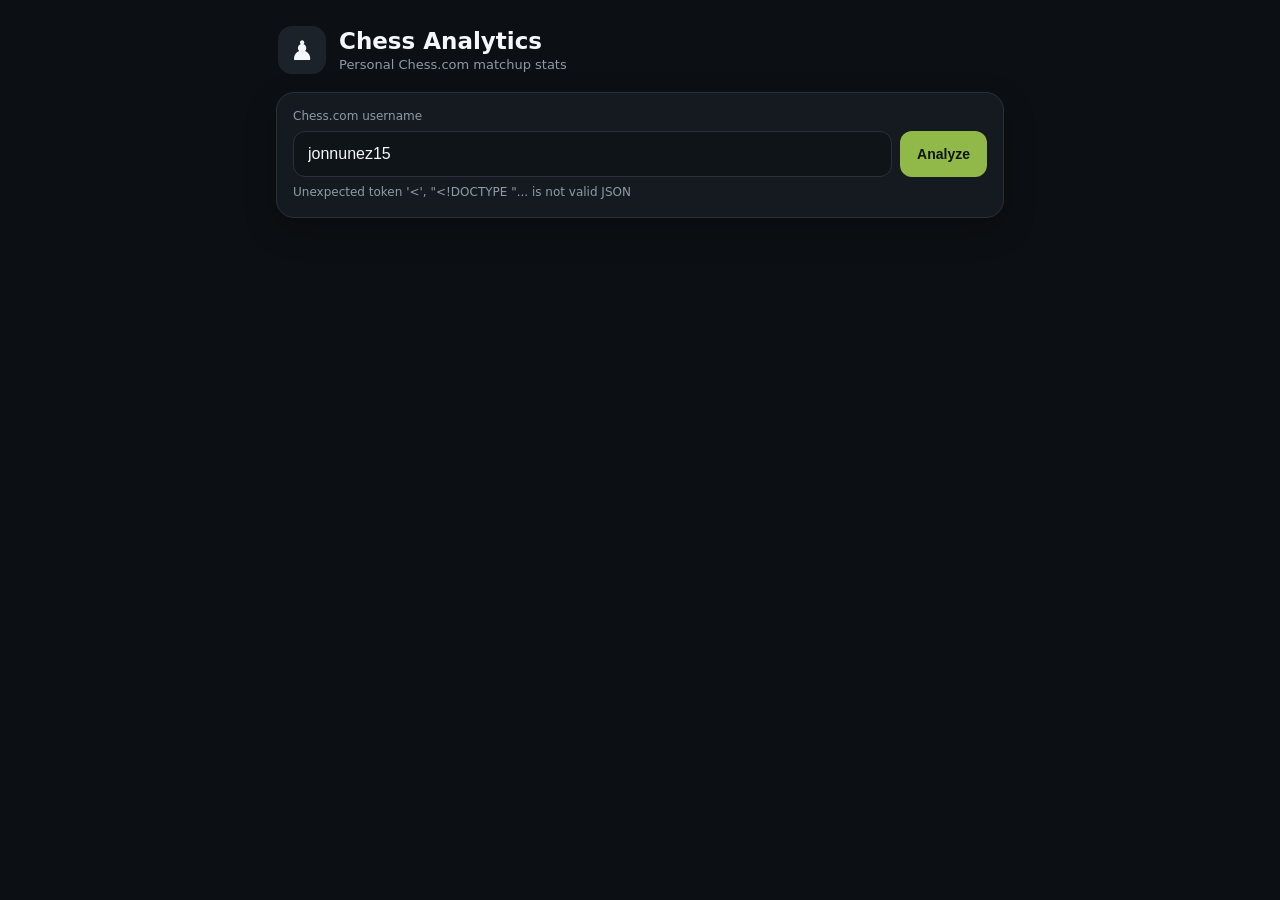
==== templates/index.html @ 935e6fcc "lowercase files names" ====
<!doctype html>
<html lang="en">
<head>
  <meta charset="utf-8" />
  <meta name="viewport" content="width=device-width, initial-scale=1, viewport-fit=cover" />
  <meta name="theme-color" content="#101318" />
  <title>Chess Analytics</title>
  <link rel="manifest" href="/manifest.webmanifest" />
  <link rel="stylesheet" href="/static/style.css" />
  <link rel="apple-touch-icon" href="/static/icons/icon.svg" />
</head>
<body>
  <main class="shell">
    <header>
      <div class="brand">♟️</div>
      <div>
        <h1>Chess Analytics</h1>
        <p>Personal Chess.com matchup stats</p>
      </div>
    </header>

    <section class="search-card">
      <label for="username">Chess.com username</label>
      <div class="search-row">
        <input id="username" value="jonnunez15" autocomplete="off" />
        <button id="loadBtn">Analyze</button>
      </div>
      <div id="status" class="status"></div>
    </section>

    <section id="content" class="hidden">
      <div class="metrics" id="metrics"></div>

      <div class="section-title">
        <div><span>TOP 10</span><h2>Most-played opponents</h2></div>
      </div>
      <div id="opponents" class="opponent-list"></div>

      <div class="section-title"><div><span>EXPLORE</span><h2>Head-to-head</h2></div></div>
      <section class="h2h-card">
        <select id="oppSelect"></select>
        <div id="h2hStats" class="h2h-stats"></div>
        <div id="timeControls" class="chips"></div>
      </section>
    </section>
  </main>

  <script src="/static/app.js"></script>
  <script>if ('serviceWorker' in navigator) navigator.serviceWorker.register('/service-worker.js');</script>
</body>
</html>
---- static/style.css ----
:root { color-scheme: dark; --bg:#0c0f13; --card:#151a20; --card2:#1b222a; --text:#f4f7fb; --muted:#8f9aa6; --line:#28313b; --accent:#90b94a; }
*{box-sizing:border-box} body{margin:0;background:var(--bg);color:var(--text);font-family:Inter,ui-sans-serif,system-ui,-apple-system,BlinkMacSystemFont,"Segoe UI",sans-serif}
.shell{max-width:760px;margin:0 auto;padding:calc(18px + env(safe-area-inset-top)) 16px calc(30px + env(safe-area-inset-bottom))}
header{display:flex;align-items:center;gap:13px;padding:8px 2px 18px}.brand{width:48px;height:48px;border-radius:14px;background:var(--card2);display:grid;place-items:center;font-size:27px}h1{font-size:23px;margin:0}header p{margin:3px 0 0;color:var(--muted);font-size:13px}
.search-card,.h2h-card{background:var(--card);border:1px solid var(--line);border-radius:18px;padding:16px;box-shadow:0 12px 34px rgba(0,0,0,.18)}label{font-size:12px;color:var(--muted);display:block;margin-bottom:8px}.search-row{display:flex;gap:8px}input,select{width:100%;border:1px solid var(--line);background:#0f1419;color:var(--text);border-radius:12px;padding:13px 14px;font-size:16px;outline:none}button{border:0;background:var(--accent);color:#10140b;font-weight:800;border-radius:12px;padding:0 17px;font-size:14px}.status{font-size:12px;color:var(--muted);min-height:16px;margin-top:8px}.hidden{display:none}
.metrics{display:grid;grid-template-columns:repeat(2,1fr);gap:9px;margin:16px 0}.metric{background:var(--card);border:1px solid var(--line);border-radius:15px;padding:14px}.metric b{display:block;font-size:24px}.metric span{color:var(--muted);font-size:11px;text-transform:uppercase;letter-spacing:.07em}
.section-title{display:flex;align-items:end;justify-content:space-between;margin:25px 2px 10px}.section-title span{font-size:10px;color:var(--accent);font-weight:800;letter-spacing:.14em}.section-title h2{font-size:19px;margin:2px 0 0}.opponent-list{display:flex;flex-direction:column;gap:8px}.opp{display:grid;grid-template-columns:38px 1fr auto;align-items:center;background:var(--card);border:1px solid var(--line);border-radius:15px;padding:12px}.rank{font-weight:800;color:var(--muted)}.name{font-weight:750}.sub{font-size:12px;color:var(--muted);margin-top:2px}.record{text-align:right;font-weight:800}.record small{display:block;color:var(--muted);font-weight:500;margin-top:2px}.h2h-card select{margin-bottom:14px}.h2h-stats{display:grid;grid-template-columns:repeat(2,1fr);gap:8px}.h2h-stats div{background:var(--card2);border-radius:12px;padding:12px}.h2h-stats b{font-size:18px;display:block}.h2h-stats span{font-size:10px;color:var(--muted)}.chips{display:flex;flex-wrap:wrap;gap:6px;margin-top:12px}.chip{padding:7px 9px;border-radius:999px;background:#10161b;border:1px solid var(--line);font-size:11px;color:#c5ced6}
@media(min-width:600px){.metrics{grid-template-columns:repeat(5,1fr)}.metric b{font-size:20px}.h2h-stats{grid-template-columns:repeat(4,1fr)}}
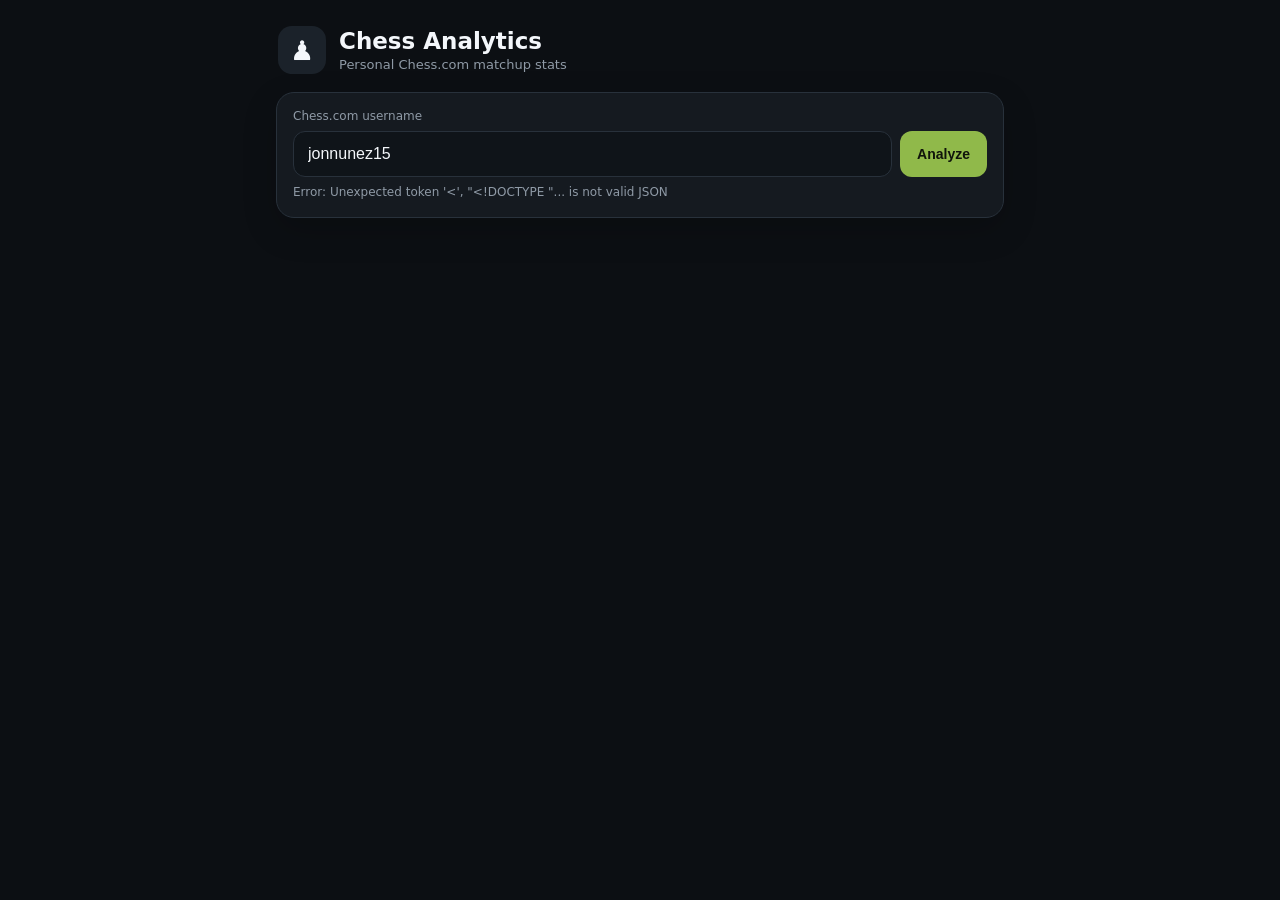
==== commit e30691ad: "Update app.js script source with versioning Add version query parameter to app.js script" ====
--- a/templates/index.html
+++ b/templates/index.html
@@ -45,7 +45,7 @@
     </section>
   </main>
 
-  <script src="/static/app.js"></script>
+  <script src="/static/app.js?v=2"></script>
   <script>if ('serviceWorker' in navigator) navigator.serviceWorker.register('/service-worker.js');</script>
 </body>
 </html>
--- a/static/style.css
+++ b/static/style.css
@@ -6,3 +6,132 @@
 .metrics{display:grid;grid-template-columns:repeat(2,1fr);gap:9px;margin:16px 0}.metric{background:var(--card);border:1px solid var(--line);border-radius:15px;padding:14px}.metric b{display:block;font-size:24px}.metric span{color:var(--muted);font-size:11px;text-transform:uppercase;letter-spacing:.07em}
 .section-title{display:flex;align-items:end;justify-content:space-between;margin:25px 2px 10px}.section-title span{font-size:10px;color:var(--accent);font-weight:800;letter-spacing:.14em}.section-title h2{font-size:19px;margin:2px 0 0}.opponent-list{display:flex;flex-direction:column;gap:8px}.opp{display:grid;grid-template-columns:38px 1fr auto;align-items:center;background:var(--card);border:1px solid var(--line);border-radius:15px;padding:12px}.rank{font-weight:800;color:var(--muted)}.name{font-weight:750}.sub{font-size:12px;color:var(--muted);margin-top:2px}.record{text-align:right;font-weight:800}.record small{display:block;color:var(--muted);font-weight:500;margin-top:2px}.h2h-card select{margin-bottom:14px}.h2h-stats{display:grid;grid-template-columns:repeat(2,1fr);gap:8px}.h2h-stats div{background:var(--card2);border-radius:12px;padding:12px}.h2h-stats b{font-size:18px;display:block}.h2h-stats span{font-size:10px;color:var(--muted)}.chips{display:flex;flex-wrap:wrap;gap:6px;margin-top:12px}.chip{padding:7px 9px;border-radius:999px;background:#10161b;border:1px solid var(--line);font-size:11px;color:#c5ced6}
 @media(min-width:600px){.metrics{grid-template-columns:repeat(5,1fr)}.metric b{font-size:20px}.h2h-stats{grid-template-columns:repeat(4,1fr)}}
+.analytics-section {
+  margin-top: 56px;
+}
+
+.analytics-section h2 {
+  margin: 6px 0 20px;
+  font-size: 28px;
+}
+
+.section-label {
+  color: #95c23d;
+  font-size: 15px;
+  font-weight: 800;
+  letter-spacing: 2px;
+}
+
+.analytics-grid {
+  display: grid;
+  grid-template-columns: repeat(2, 1fr);
+  gap: 14px;
+}
+
+.analytics-card {
+  background: #151b21;
+  border: 1px solid #2c3540;
+  border-radius: 22px;
+  padding: 22px;
+  min-width: 0;
+}
+
+.analytics-card-title {
+  color: #98a3b2;
+  font-size: 14px;
+  font-weight: 700;
+  text-transform: uppercase;
+  margin-bottom: 12px;
+}
+
+.analytics-card b {
+  display: block;
+  font-size: 28px;
+  line-height: 1.1;
+}
+
+.analytics-card span {
+  display: block;
+  color: #98a3b2;
+  margin-top: 5px;
+}
+
+.analytics-detail {
+  color: #98a3b2;
+  margin-top: 10px;
+  font-size: 14px;
+}
+
+.rival-name {
+  overflow-wrap: anywhere;
+}
+
+.chart-box {
+  background: #151b21;
+  border: 1px solid #2c3540;
+  border-radius: 22px;
+  padding: 18px;
+}
+
+.chart-tabs {
+  display: flex;
+  gap: 8px;
+  margin-bottom: 16px;
+}
+
+.chart-tab {
+  border: 1px solid #34404d;
+  background: #10161b;
+  color: #9ca7b5;
+  border-radius: 999px;
+  padding: 8px 15px;
+  font-weight: 700;
+}
+
+.chart-tab.active {
+  background: #95c23d;
+  color: #0c1116;
+  border-color: #95c23d;
+}
+
+.rating-svg {
+  width: 100%;
+  height: auto;
+  overflow: visible;
+}
+
+.rating-line {
+  fill: none;
+  stroke: #95c23d;
+  stroke-width: 4;
+  stroke-linecap: round;
+  stroke-linejoin: round;
+}
+
+.chart-axis {
+  stroke: #34404d;
+  stroke-width: 1;
+}
+
+.chart-text {
+  fill: #8e99a7;
+  font-size: 12px;
+}
+
+.record.upset {
+  color: #95c23d;
+}
+
+@media (max-width: 600px) {
+  .analytics-grid {
+    grid-template-columns: repeat(2, 1fr);
+  }
+
+  .analytics-card {
+    padding: 18px;
+  }
+
+  .analytics-card b {
+    font-size: 22px;
+  }
+}
